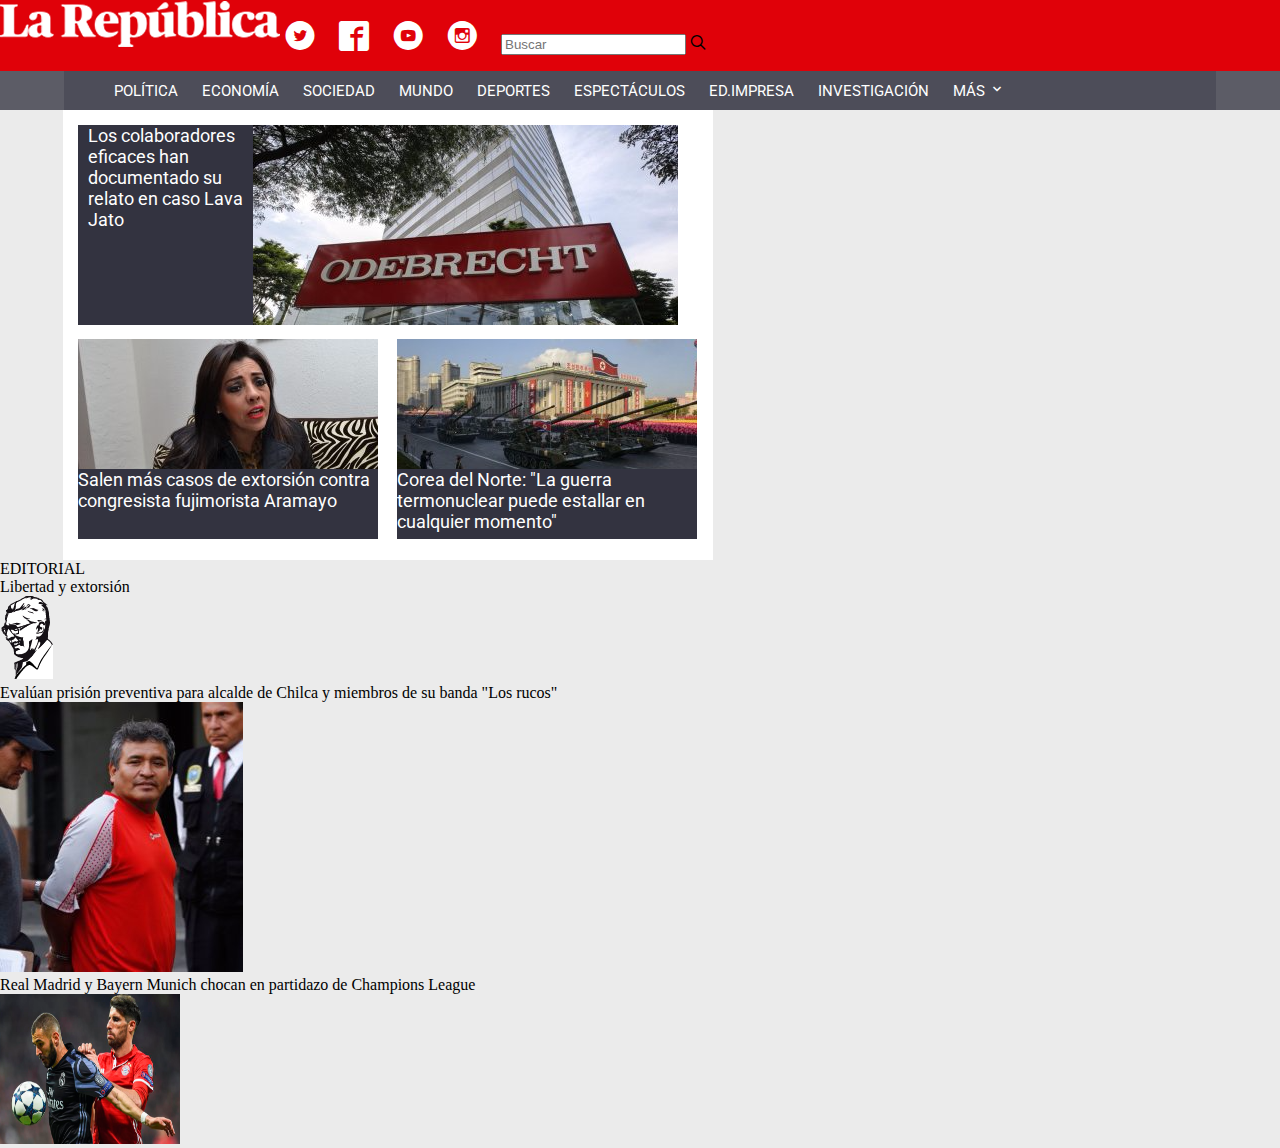
==== index.html @ 7f736796 "parte1" ====
<!DOCTYPE html>
<html lang="en">
<head>
	<meta charset="UTF-8">
	<title>La República</title>
	<link rel="stylesheet" href="assets/css/main.css">
	<link rel="stylesheet" href="assets/icon/style.css">
	<link rel="stylesheet" href="assets/icon2/style.css">
	<link rel="stylesheet" href="assets/arrow/style.css">
	<link href="https://fonts.googleapis.com/css?family=Montserrat|Oswald|PT+Sans|Roboto|Roboto+Condensed" rel="stylesheet">
</head>
<body>

	<header>
		<div id="encabezado">
			<div class="sprite-logo sprite"></div>
			<span class="icon-twitter-with-circle iconoheader"></span>
			<span class="icon-facebook2 iconoheader"></span>
			<span class="icon-youtube-with-circle iconoheader"></span>
			<span class="icon-instagram-with-circle iconoheader"></span>
			<div id="buscar">
				<input type="text" placeholder="Buscar">
				<span class="icon-search"></span>
			</div>
			
		</div>
		<div id="contenedor">
			<div id="opciones">
				<nav>
					<ul>
						<li><a href="">POLÍTICA</a></li>
						<li><a href="">ECONOMÍA</a></li>
						<li><a href="">SOCIEDAD</a></li>
						<li><a href="">MUNDO</a></li>
						<li><a href="">DEPORTES</a></li>
						<li><a href="">ESPECTÁCULOS</a></li>
						<li><a href="">ED.IMPRESA</a></li>
						<li><a href="">INVESTIGACIÓN</a></li>
						<li><a href="">MÁS</a>
						<span class="icon-keyboard_arrow_down"></span></li>
					</ul>				
				</nav>		
			</div>
		</div>

		
	</header>
	
	<div id="cuerpo">
		<section id="noticias">
			<div class="publicacion1">
				<div class="relato1">Los colaboradores eficaces han documentado su relato en caso Lava Jato</div>
				<div class="sprite-odebrecht sprite"></div>
			</div>
			<div class="publicacion2">
				<div class="relato2">Salen más casos de extorsión contra congresista fujimorista Aramayo</div>
				<div class="sprite-alejandra-aramayo sprite"></div>
			</div>
			<div class="publicacion2">
				<div class="relato2">Corea del Norte: "La guerra termonuclear puede estallar en cualquier momento"</div>
				<div class="sprite-corea-del-norte- sprite"></div>
			</div>
		</section>
		<section id="editorial">
			<div id="titulo">EDITORIAL</div>
			<div id="titulo1">
				<div id="libertad">Libertad y extorsión</div>
				<div class="sprite-senora sprite"></div>
			</div>
			<div class="publicacion3">
				<div class="relato3">Evalúan prisión preventiva para alcalde de Chilca y miembros de su banda "Los rucos"</div>
				<div class="sprite-alcalde-de-chilca sprite"></div>
			</div>
			<div class="prublicacion3">
				<div class="relato3">Real Madrid y Bayern Munich chocan en partidazo de Champions League</div>
				<img src="assets/img/futbol.jpg" width="180px" height="150px">
			</div>
		</section>
	</div>

	<script src="assets/js/app.js"></script>
</body>
</html>
---- assets/css/main.css ----
body{
    margin: 0 auto;
}


.sprite {
    background-image: url(../img/spritesheet.png);
    background-repeat: no-repeat;
    display: inline-block;
}

.sprite-alcalde-de-chilca {
    width: 243px;
    height: 270px;
    background-position: -5px -5px;
}

.sprite-alejandra-aramayo {
    width: 300px;
    height: 165px;
    background-position: -258px -5px;
    position: absolute;
    top: 0;
    display: block;
}

.sprite-anuncio {
    width: 310px;
    height: 86px;
    background-position: -258px -180px;
}

.sprite-corea-del-norte- {
    width: 300px;
    height: 165px;
    background-position: -258px -276px;
    position: absolute;
    top: 0;
    display: block;
}

.sprite-logo {
    width: 281px;
    height: 49px;
    background-position: -5px -451px;
    display: inline-block;
}

.sprite-odebrecht {
    width: 425px;
    height: 200px;
    background-position: -580px -5px;
    position: absolute;
    right: 0;
}

.sprite-senora {
    width: 53px;
    height: 84px;
    background-position: -580px -265px;
}

#encabezado{
    background-color: #E00109;
}

.iconoheader{
    display: inline-block;
    margin: 0 auto;
    font-size: 30px;
    width: 50px;
    height: 50px;
}

#buscar{
    border-radius: 30%;
    display: inline-block;
}

a{
    text-decoration: none;
    color: white;
    font-size: 15px;
    font-family: 'Roboto';
}

li{
    display: inline-block;
    margin: 10px;
}
ul{
    list-style: none;
    margin: 0 auto;
}

#contenedor{
    background-color: #5C5C66;

}

#opciones {
    background-color: #4D4D59;
    width: 90%;
    height: 100%;
    margin: 0 auto;
}

#cuerpo{
    background-color: #EBEBEB;
    width: 100%;
    height: 100%;
}

#noticias{
    background-color: white;
    width: 650px;
    height: 450px;
    margin: 0 63px;
    display: inline-block;
}

.publicacion1{
    display: inline-block;
    width: 600px;
    height: 200px;
    position: relative;
    margin-top: 15px;
    margin-left: 15px;
}

.publicacion2{
    display: inline-block;
    width: 300px;
    height: 200px;
    position: relative;
    margin-top: 10px;
    margin-left: 15px;
}


.relato1{
    font-family: 'Roboto';
    color: white;
    background-color: #333340;
    font-style: bold;
    font-size: 18px;
    text-align: left;
    padding-left: 10px;
    width: 180px;
    height: 200px;
    display: inline-block;
    position: absolute;
    top: 0;
}

.relato2{
    font-family: 'Roboto';
    color: white;
    background-color: #333340;
    font-style: bold;
    font-size: 18px;
    padding-left: 20px
    width: 250px;
    height: 70px;
    z-index: 3;
    display: block;
    position: absolute;
    bottom: 0;
}
---- assets/icon/style.css ----
@font-face {
  font-family: 'icomoon';
  src:  url('fonts/icomoon.eot?gpz9dt');
  src:  url('fonts/icomoon.eot?gpz9dt#iefix') format('embedded-opentype'),
    url('fonts/icomoon.ttf?gpz9dt') format('truetype'),
    url('fonts/icomoon.woff?gpz9dt') format('woff'),
    url('fonts/icomoon.svg?gpz9dt#icomoon') format('svg');
  font-weight: normal;
  font-style: normal;
}

[class^="icon-"], [class*=" icon-"] {
  /* use !important to prevent issues with browser extensions that change fonts */
  font-family: 'icomoon' !important;
  speak: none;
  font-style: normal;
  font-weight: normal;
  font-variant: normal;
  text-transform: none;
  line-height: 1;

  /* Better Font Rendering =========== */
  -webkit-font-smoothing: antialiased;
  -moz-osx-font-smoothing: grayscale;
}

.icon-bell:before {
  content: "\e006";
}
.icon-search:before {
  content: "\e036";
}
.icon-play:before {
  content: "\e052";
}
.icon-share:before {
  content: "\e081";
}
.icon-play3:before {
  content: "\ea1c";
}
.icon-facebook2:before {
  content: "\ea91";
  color: white;
  border-radius: 50%;
}
.icon-instagram:before {
  content: "\ea92";
}
.icon-twitter:before {
  content: "\ea96";
}
.icon-youtube:before {
  content: "\ea9d";
}
---- assets/icon2/style.css ----
@font-face {
  font-family: 'icomoon';
  src:  url('fonts/icomoon.eot?kp4pxy');
  src:  url('fonts/icomoon.eot?kp4pxy#iefix') format('embedded-opentype'),
    url('fonts/icomoon.ttf?kp4pxy') format('truetype'),
    url('fonts/icomoon.woff?kp4pxy') format('woff'),
    url('fonts/icomoon.svg?kp4pxy#icomoon') format('svg');
  font-weight: normal;
  font-style: normal;
}

[class^="icon-"], [class*=" icon-"] {
  /* use !important to prevent issues with browser extensions that change fonts */
  font-family: 'icomoon' !important;
  speak: none;
  font-style: normal;
  font-weight: normal;
  font-variant: normal;
  text-transform: none;
  line-height: 1;

  /* Better Font Rendering =========== */
  -webkit-font-smoothing: antialiased;
  -moz-osx-font-smoothing: grayscale;
}

.icon-search:before {
  content: "\e904";
}
.icon-bell:before {
  content: "\e905";
}
.icon-instagram-with-circle:before {
  content: "\e903";
  color: white;
}
.icon-youtube-with-circle:before {
  content: "\e901";
  color: white;
}
.icon-twitter-with-circle:before {
  content: "\e902";
  color: white;
}
.icon-facebook-with-circle:before {
  content: "\e900";
  color: white;
}
.icon-search2:before {
  content: "\e906";
  color: white;
}
.icon-share2:before {
  content: "\ea82";
  color: white;
}
---- assets/arrow/style.css ----
@font-face {
  font-family: 'icomoon';
  src:  url('fonts/icomoon.eot?6fq8fb');
  src:  url('fonts/icomoon.eot?6fq8fb#iefix') format('embedded-opentype'),
    url('fonts/icomoon.ttf?6fq8fb') format('truetype'),
    url('fonts/icomoon.woff?6fq8fb') format('woff'),
    url('fonts/icomoon.svg?6fq8fb#icomoon') format('svg');
  font-weight: normal;
  font-style: normal;
}

[class^="icon-"], [class*=" icon-"] {
  /* use !important to prevent issues with browser extensions that change fonts */
  font-family: 'icomoon' !important;
  speak: none;
  font-style: normal;
  font-weight: normal;
  font-variant: normal;
  text-transform: none;
  line-height: 1;

  /* Better Font Rendering =========== */
  -webkit-font-smoothing: antialiased;
  -moz-osx-font-smoothing: grayscale;
}

.icon-keyboard_arrow_down:before {
  content: "\e900";
  color: white;
  size: 20px;
}
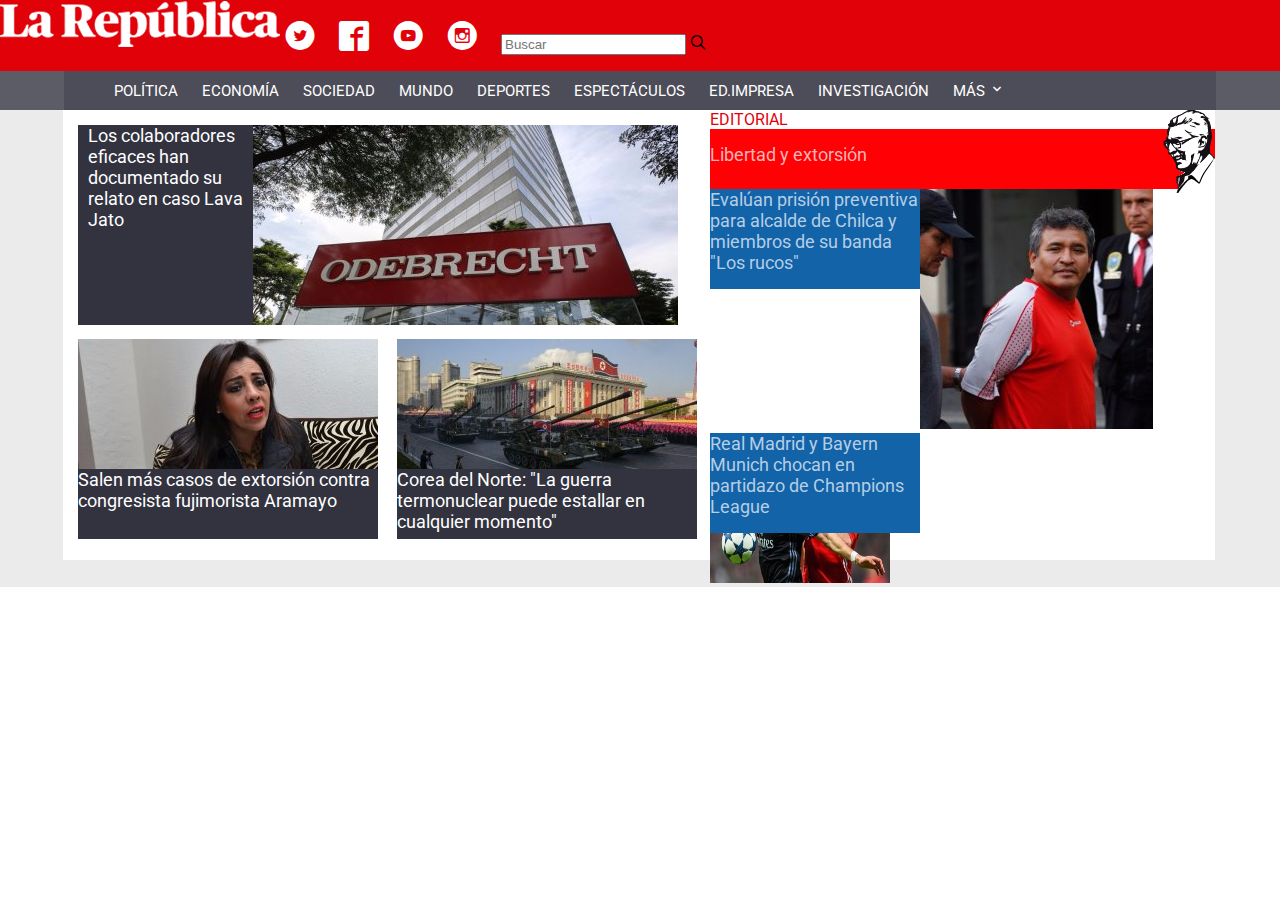
==== commit e9a078f8: "parte2" ====
--- a/index.html
+++ b/index.html
@@ -71,9 +71,9 @@
 				<div class="relato3">Evalúan prisión preventiva para alcalde de Chilca y miembros de su banda "Los rucos"</div>
 				<div class="sprite-alcalde-de-chilca sprite"></div>
 			</div>
-			<div class="prublicacion3">
+			<div class="publicacion3">
 				<div class="relato3">Real Madrid y Bayern Munich chocan en partidazo de Champions League</div>
-				<img src="assets/img/futbol.jpg" width="180px" height="150px">
+				<img class="imagenfutbol" src="assets/img/futbol.jpg" width="180px" height="150px">
 			</div>
 		</section>
 	</div>
--- a/assets/css/main.css
+++ b/assets/css/main.css
@@ -10,9 +10,12 @@
 }
 
 .sprite-alcalde-de-chilca {
-    width: 243px;
-    height: 270px;
+    width: 233px;
+    height: 240px;
     background-position: -5px -5px;
+    margin-left: 210px;
+  
+    
 }
 
 .sprite-alejandra-aramayo {
@@ -58,6 +61,10 @@
     width: 53px;
     height: 84px;
     background-position: -580px -265px;
+    display: inline-block;
+    position: absolute;
+    right: 65px;
+    top: 110px;
 }
 
 #encabezado{
@@ -166,4 +173,55 @@
     display: block;
     position: absolute;
     bottom: 0;
+}
+
+#editorial{
+    background-color: white;
+    width: 505px;
+    height: 450px;
+    margin-top: -450px;
+    margin-left: 710px;
+    display: inline-block;
+}
+
+#titulo{
+    font-family: 'Roboto';
+    color: #E00109;
+    background-color: white;
+}
+
+#libertad{
+    font-family: 'Roboto';
+    font-size: 18px;
+    color: #F9B3B5;
+    background-color:#FF0004;
+    width: 505px;
+    height: 45px;
+    display: inline-block;
+    padding-top: 15px;
+}
+
+.publicacion3{
+    width: 505px;
+    position: relative;
+
+}
+
+.relato3{
+    font-family: 'Roboto';
+    font-size: 18px;
+    width: 210px;
+    height: 100px;
+    display: inline-block;
+    color: #B5CEE4;
+    background-color: #1363A9;
+    position: absolute;
+    left: 0;
+    top: 0;
+}
+
+.imagenfutbol{
+    display: absolute;
+    top: 0;
+    right: 0;
 }